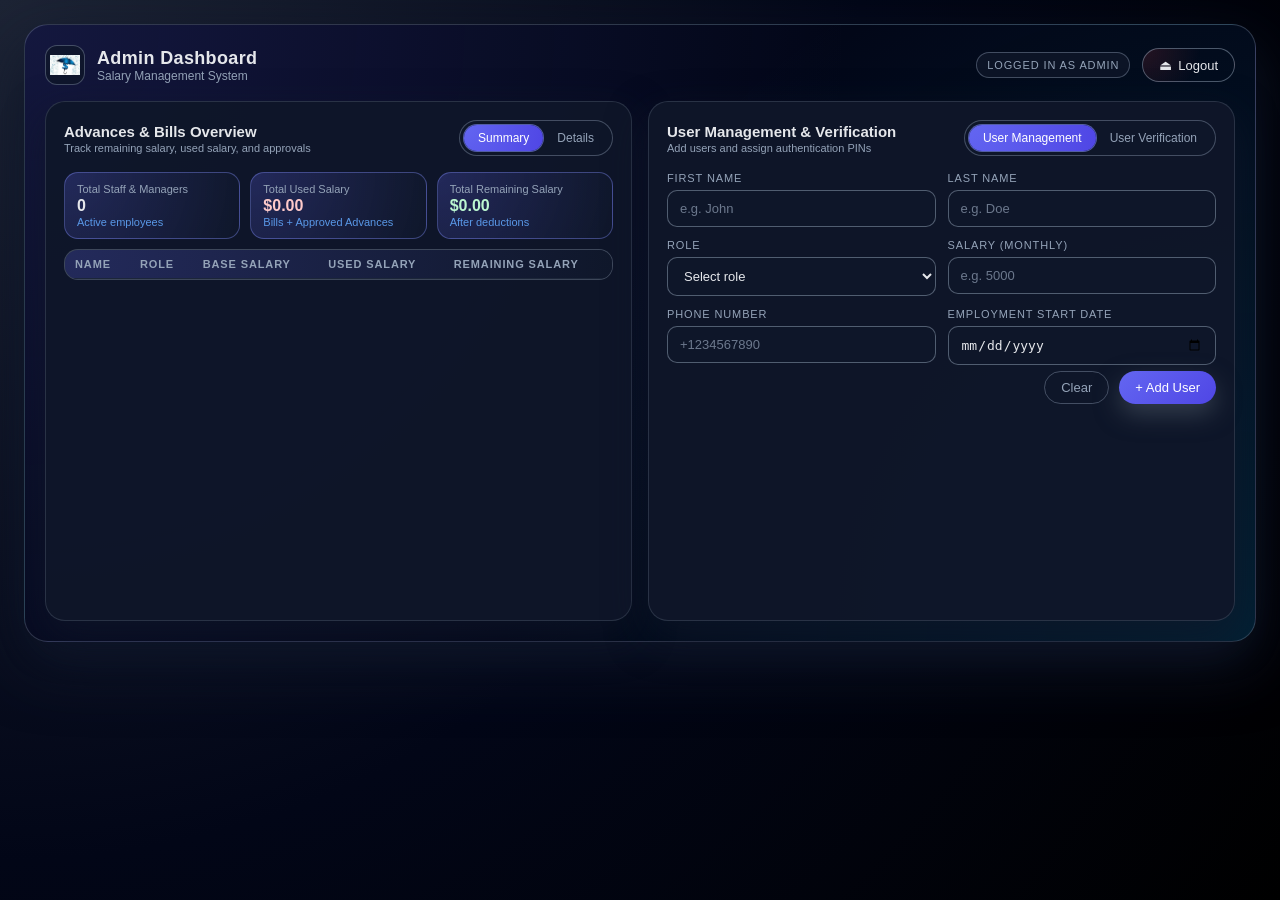
==== templates/admin_dashboard.html @ 0f934151 "Add the first version of the file" ====
<!DOCTYPE html>
<html lang="en">
<head>
    <meta charset="UTF-8">
    <meta name="viewport" content="width=device-width, initial-scale=1.0">
    <title>Admin Dashboard - Salary Management System</title>
    <link rel="icon" type="image/jpeg" href="/static/images/logo.jpg">
    <style>
        * {
            margin: 0;
            padding: 0;
            box-sizing: border-box;
        }

        :root {
            --bg-1: #020617;
            --bg-2: #020617;
            --bg-3: #0b1120;
            --card-bg: rgba(15, 23, 42, 0.95);
            --border-subtle: rgba(148, 163, 184, 0.2);
            --primary: #6366f1;
            --primary-soft: rgba(99, 102, 241, 0.2);
            --accent: #06b6d4;
            --danger: #ef4444;
            --text-main: #e5e7eb;
            --text-muted: #94a3b8;
            --success: #22c55e;
        }

        body {
            font-family: -apple-system, BlinkMacSystemFont, 'Segoe UI', Roboto, sans-serif;
            min-height: 100vh;
            background: radial-gradient(circle at top left, #1d2435 0, #020617 55%, #000 100%);
            color: var(--text-main);
            display: flex;
            justify-content: center;
            align-items: stretch;
        }

        .dashboard-root {
            width: 100%;
            max-width: 1320px;
            padding: 24px;
            display: flex;
            flex-direction: column;
            gap: 20px;
        }

        .dashboard-shell {
            background: radial-gradient(circle at top left, rgba(99, 102, 241, 0.18), transparent 60%),
                        radial-gradient(circle at bottom right, rgba(6, 182, 212, 0.15), transparent 55%),
                        linear-gradient(135deg, var(--bg-1), var(--bg-2));
            border-radius: 24px;
            padding: 20px;
            border: 1px solid rgba(148, 163, 184, 0.3);
            box-shadow: 0 24px 60px rgba(15, 23, 42, 0.9);
            backdrop-filter: blur(18px);
            display: grid;
            grid-template-rows: auto 1fr;
            gap: 16px;
        }

        .top-bar {
            display: flex;
            align-items: center;
            justify-content: space-between;
            gap: 16px;
        }

        .brand {
            display: flex;
            align-items: center;
            gap: 12px;
        }

        .brand-logo {
            width: 40px;
            height: 40px;
            border-radius: 12px;
            overflow: hidden;
            border: 1px solid rgba(148, 163, 184, 0.4);
            background: rgba(15, 23, 42, 0.8);
            display: flex;
            align-items: center;
            justify-content: center;
        }

        .brand-logo img {
            width: 100%;
            height: 100%;
            object-fit: contain;
            padding: 4px;
        }

        .brand-text {
            display: flex;
            flex-direction: column;
        }

        .brand-title {
            font-size: 18px;
            font-weight: 600;
            letter-spacing: 0.02em;
        }

        .brand-subtitle {
            font-size: 12px;
            color: var(--text-muted);
        }

        .top-actions {
            display: flex;
            align-items: center;
            gap: 12px;
        }

        .pill {
            font-size: 11px;
            text-transform: uppercase;
            letter-spacing: 0.08em;
            padding: 6px 10px;
            border-radius: 999px;
            border: 1px solid rgba(148, 163, 184, 0.4);
            color: var(--text-muted);
            background: rgba(15, 23, 42, 0.8);
        }

        .pill.success {
            background: rgba(34, 197, 94, 0.2);
            border-color: rgba(34, 197, 94, 0.5);
            color: #22c55e;
        }

        .pill.warning {
            background: rgba(251, 191, 36, 0.2);
            border-color: rgba(251, 191, 36, 0.5);
            color: #fbbf24;
        }

        .pill.error {
            background: rgba(239, 68, 68, 0.2);
            border-color: rgba(239, 68, 68, 0.5);
            color: #ef4444;
        }

        .logout-btn {
            padding: 8px 16px;
            border-radius: 999px;
            border: 1px solid rgba(148, 163, 184, 0.5);
            background: radial-gradient(circle at top left, rgba(239, 68, 68, 0.15), transparent 60%);
            color: var(--text-main);
            font-size: 13px;
            cursor: pointer;
            display: flex;
            align-items: center;
            gap: 6px;
            text-decoration: none;
            transition: all 0.2s ease;
        }

        .logout-btn:hover {
            border-color: rgba(248, 113, 113, 0.9);
            background: radial-gradient(circle at top left, rgba(239, 68, 68, 0.25), transparent 60%);
            transform: translateY(-1px);
        }

        .logout-btn span.icon {
            font-size: 14px;
        }

        .main-grid {
            display: grid;
            grid-template-columns: repeat(2, minmax(0, 1fr));
            grid-auto-rows: auto;
            gap: 16px;
            min-height: 520px;
        }

        .panel {
            background: var(--card-bg);
            border-radius: 20px;
            border: 1px solid var(--border-subtle);
            box-shadow: 0 16px 40px rgba(15, 23, 42, 0.7);
            padding: 18px 18px 20px;
            display: flex;
            flex-direction: column;
            gap: 16px;
        }

        .panel-header {
            display: flex;
            justify-content: space-between;
            align-items: center;
            gap: 8px;
        }

        .panel-title-group {
            display: flex;
            flex-direction: column;
            gap: 2px;
        }

        .panel-title {
            font-size: 15px;
            font-weight: 600;
        }

        .panel-subtitle {
            font-size: 11px;
            color: var(--text-muted);
        }

        .badge {
            font-size: 11px;
            padding: 3px 8px;
            border-radius: 999px;
            border: 1px solid rgba(148, 163, 184, 0.5);
            color: var(--text-muted);
        }

        /* Tabs */
        .tabs {
            display: inline-flex;
            background: rgba(15, 23, 42, 0.85);
            border-radius: 999px;
            padding: 4px;
            border: 1px solid rgba(148, 163, 184, 0.4);
        }

        .tab {
            padding: 6px 14px;
            border-radius: 999px;
            font-size: 12px;
            cursor: pointer;
            color: var(--text-muted);
            border: none;
            background: transparent;
            transition: all 0.2s ease;
        }

        .tab.active {
            background: radial-gradient(circle at top left, #6366f1, #4f46e5);
            color: white;
            box-shadow: 0 0 0 1px rgba(129, 140, 248, 0.6);
        }

        /* Sub-tabs for Details tab */
        .sub-tabs {
            display: inline-flex;
            background: rgba(15, 23, 42, 0.85);
            border-radius: 999px;
            padding: 4px;
            border: 1px solid rgba(148, 163, 184, 0.4);
            margin-bottom: 16px;
        }

        .sub-tab {
            padding: 6px 14px;
            border-radius: 999px;
            font-size: 12px;
            cursor: pointer;
            color: var(--text-muted);
            border: none;
            background: transparent;
            transition: all 0.2s ease;
        }

        .sub-tab:hover {
            color: var(--text-main);
            background: rgba(148, 163, 184, 0.1);
        }

        .sub-tab.active {
            background: radial-gradient(circle at top left, #6366f1, #4f46e5);
            color: white;
            box-shadow: 0 0 0 1px rgba(129, 140, 248, 0.6);
        }

        .sub-tab-content {
            display: none;
        }

        .sub-tab-content.active {
            display: block;
        }

        /* Forms */
        .form-grid {
            display: grid;
            grid-template-columns: repeat(2, minmax(0, 1fr));
            gap: 12px;
        }

        .form-group {
            display: flex;
            flex-direction: column;
            gap: 6px;
        }

        .form-label {
            font-size: 11px;
            text-transform: uppercase;
            letter-spacing: 0.08em;
            color: var(--text-muted);
        }

        .form-input,
        .form-select {
            width: 100%;
            padding: 10px 12px;
            font-size: 13px;
            border-radius: 10px;
            border: 1px solid rgba(148, 163, 184, 0.5);
            background: rgba(15, 23, 42, 0.9);
            color: var(--text-main);
            outline: none;
            transition: all 0.2s ease;
        }

        .form-input:focus,
        .form-select:focus {
            border-color: var(--accent);
            box-shadow: 0 0 0 1px rgba(45, 212, 191, 0.7);
            background: rgba(15, 23, 42, 0.98);
        }

        .form-input::placeholder {
            color: rgba(148, 163, 184, 0.7);
        }

        .actions-row {
            display: flex;
            justify-content: flex-end;
            gap: 10px;
            margin-top: 6px;
        }

        .btn {
            border-radius: 999px;
            padding: 8px 16px;
            font-size: 13px;
            border: none;
            cursor: pointer;
            display: inline-flex;
            align-items: center;
            gap: 6px;
            transition: all 0.2s ease;
        }

        .btn-primary {
            background: linear-gradient(135deg, #6366f1, #4f46e5);
            color: white;
            box-shadow: 0 10px 25px rgba(55, 65, 81, 0.9);
        }

        .btn-primary:hover {
            transform: translateY(-1px);
            box-shadow: 0 14px 35px rgba(55, 65, 81, 0.95);
        }

        .btn-success {
            background: linear-gradient(135deg, #22c55e, #16a34a);
            color: white;
            box-shadow: 0 4px 12px rgba(34, 197, 94, 0.4);
        }

        .btn-success:hover {
            background: linear-gradient(135deg, #16a34a, #15803d);
            box-shadow: 0 6px 16px rgba(34, 197, 94, 0.6);
            transform: translateY(-1px);
        }

        .btn-danger {
            background: linear-gradient(135deg, #ef4444, #dc2626);
            color: white;
            box-shadow: 0 4px 12px rgba(239, 68, 68, 0.4);
        }

        .btn-danger:hover {
            background: linear-gradient(135deg, #dc2626, #b91c1c);
            box-shadow: 0 6px 16px rgba(239, 68, 68, 0.6);
            transform: translateY(-1px);
        }

        .btn-ghost {
            background: transparent;
            color: var(--text-muted);
            border: 1px solid rgba(148, 163, 184, 0.4);
        }

        .btn-ghost:hover {
            border-color: rgba(148, 163, 184, 0.8);
            color: var(--text-main);
        }

        /* Messages */
        .inline-message {
            margin-top: 6px;
            font-size: 12px;
            padding: 8px 10px;
            border-radius: 10px;
        }

        .inline-message.success {
            background: rgba(22, 163, 74, 0.15);
            color: #bbf7d0;
            border: 1px solid rgba(34, 197, 94, 0.5);
        }

        .inline-message.error {
            background: rgba(220, 38, 38, 0.15);
            color: #fecaca;
            border: 1px solid rgba(248, 113, 113, 0.6);
        }

        /* Stats & table */
        .stats-row {
            display: grid;
            grid-template-columns: repeat(3, minmax(0, 1fr));
            gap: 10px;
            margin-bottom: 10px;
        }

        .stat-card {
            background: radial-gradient(circle at top left, rgba(99, 102, 241, 0.25), rgba(15, 23, 42, 0.95));
            border-radius: 14px;
            padding: 10px 12px;
            border: 1px solid rgba(129, 140, 248, 0.4);
        }

        .stat-label {
            font-size: 11px;
            color: var(--text-muted);
        }

        .stat-value {
            font-size: 16px;
            font-weight: 600;
            margin-top: 2px;
        }

        .stat-sub {
            font-size: 11px;
            color: rgba(96, 165, 250, 0.9);
            margin-top: 1px;
        }

        .table-wrapper {
            flex: 1;
            border-radius: 14px;
            border: 1px solid rgba(148, 163, 184, 0.35);
            overflow: hidden;
            background: rgba(15, 23, 42, 0.95);
        }

        /* Scrollable table wrapper */
        .table-wrapper.scrollable {
            overflow: auto;
            max-height: 500px;
            position: relative;
            scrollbar-width: thin;
            scrollbar-color: rgba(148, 163, 184, 0.5) rgba(15, 23, 42, 0.95);
        }

        /* Custom scrollbar styling for webkit browsers */
        .table-wrapper.scrollable::-webkit-scrollbar {
            width: 12px;
            height: 12px;
        }

        .table-wrapper.scrollable::-webkit-scrollbar-track {
            background: rgba(15, 23, 42, 0.95);
            border-radius: 6px;
        }

        .table-wrapper.scrollable::-webkit-scrollbar-thumb {
            background: rgba(148, 163, 184, 0.5);
            border-radius: 6px;
            border: 2px solid rgba(15, 23, 42, 0.95);
        }

        .table-wrapper.scrollable::-webkit-scrollbar-thumb:hover {
            background: rgba(148, 163, 184, 0.7);
        }

        .table-wrapper.scrollable table {
            min-width: 100%;
            width: max-content;
            display: table;
        }

        /* Sticky header for scrollable tables */
        .table-wrapper.scrollable thead {
            position: sticky;
            top: 0;
            z-index: 10;
        }

        table {
            width: 100%;
            border-collapse: collapse;
            font-size: 12px;
        }

        /* Ensure table columns don't shrink too much */
        #advancesTable th,
        #advancesTable td {
            min-width: 100px;
            white-space: nowrap;
        }

        #advancesTable th:nth-child(1),
        #advancesTable td:nth-child(1) { min-width: 120px; } /* Employee */
        #advancesTable th:nth-child(2),
        #advancesTable td:nth-child(2) { min-width: 100px; } /* Amount */
        #advancesTable th:nth-child(3),
        #advancesTable td:nth-child(3) { min-width: 90px; } /* Status */
        #advancesTable th:nth-child(4),
        #advancesTable td:nth-child(4) { min-width: 120px; } /* Date Requested */
        #advancesTable th:nth-child(5),
        #advancesTable td:nth-child(5) { min-width: 150px; white-space: normal; } /* Reason */
        #advancesTable th:nth-child(6),
        #advancesTable td:nth-child(6) { min-width: 120px; } /* Approved Date */
        #advancesTable th:nth-child(7),
        #advancesTable td:nth-child(7) { min-width: 150px; white-space: normal; } /* Notes */
        #advancesTable th:nth-child(8),
        #advancesTable td:nth-child(8) { min-width: 180px; } /* Actions */

        #billsTable th,
        #billsTable td {
            min-width: 100px;
            white-space: nowrap;
        }

        #billsTable th:nth-child(1),
        #billsTable td:nth-child(1) { min-width: 120px; } /* Employee */
        #billsTable th:nth-child(2),
        #billsTable td:nth-child(2) { min-width: 100px; } /* Amount */
        #billsTable th:nth-child(3),
        #billsTable td:nth-child(3) { min-width: 120px; } /* Date */
        #billsTable th:nth-child(4),
        #billsTable td:nth-child(4) { min-width: 150px; white-space: normal; } /* Reason */
        #billsTable th:nth-child(5),
        #billsTable td:nth-child(5) { min-width: 120px; } /* Recorded By */

        #offDaysTable th,
        #offDaysTable td {
            min-width: 100px;
            white-space: nowrap;
        }

        #offDaysTable th:nth-child(1),
        #offDaysTable td:nth-child(1) { min-width: 150px; } /* Employee */
        #offDaysTable th:nth-child(2),
        #offDaysTable td:nth-child(2) { min-width: 140px; } /* Days Worked (Month) */
        #offDaysTable th:nth-child(3),
        #offDaysTable td:nth-child(3) { min-width: 120px; } /* Total Days */
        #offDaysTable th:nth-child(4),
        #offDaysTable td:nth-child(4) { min-width: 100px; } /* Status */
        #offDaysTable th:nth-child(5),
        #offDaysTable td:nth-child(5) { min-width: 180px; } /* Actions */

        thead {
            background: radial-gradient(circle at top left, rgba(99, 102, 241, 0.25), rgba(15, 23, 42, 0.95));
        }

        th, td {
            padding: 8px 10px;
            text-align: left;
            border-bottom: 1px solid rgba(30, 41, 59, 0.9);
        }

        th {
            font-size: 11px;
            text-transform: uppercase;
            letter-spacing: 0.08em;
            color: var(--text-muted);
        }

        tbody tr:nth-child(even) {
            background: rgba(15, 23, 42, 0.9);
        }

        tbody tr:hover {
            background: rgba(30, 64, 175, 0.35);
        }

        /* Highlight animation for updated rows */
        @keyframes highlightUpdate {
            0% {
                background-color: rgba(34, 197, 94, 0.3);
            }
            100% {
                background-color: transparent;
            }
        }

        tbody tr.highlight-updated {
            animation: highlightUpdate 2s ease-out;
        }

        /* Button styling in tables */
        table .btn {
            border-radius: 6px;
            padding: 6px 12px;
            font-size: 12px;
            font-weight: 500;
            min-width: 80px;
            display: inline-flex;
            align-items: center;
            justify-content: center;
            white-space: nowrap;
        }

        table td:last-child {
            min-width: 180px;
            width: 180px;
        }

        .pill-role {
            font-size: 11px;
            padding: 3px 8px;
            border-radius: 999px;
        }

        .pill-role.staff {
            background: rgba(16, 185, 129, 0.15);
            color: #6ee7b7;
            border: 1px solid rgba(16, 185, 129, 0.6);
        }

        .pill-role.manager {
            background: rgba(59, 130, 246, 0.15);
            color: #bfdbfe;
            border: 1px solid rgba(59, 130, 246, 0.7);
        }

        .amount-negative {
            color: #fecaca;
        }

        .amount-positive {
            color: #bbf7d0;
        }

        .tab-content {
            display: none;
        }

        .tab-content.active {
            display: block;
        }

        @media (max-width: 960px) {
            .main-grid {
                grid-template-columns: minmax(0, 1fr);
            }
        }

        @media (max-width: 640px) {
            .dashboard-root {
                padding: 16px;
            }

            .dashboard-shell {
                padding: 14px;
            }

            .top-bar {
                flex-direction: column;
                align-items: flex-start;
            }

            .main-grid {
                gap: 12px;
            }

            .form-grid {
                grid-template-columns: minmax(0, 1fr);
            }

            .stats-row {
                grid-template-columns: minmax(0, 1fr);
            }

            .details-grid {
                grid-template-columns: minmax(0, 1fr) !important;
            }
        }
    </style>
</head>
<body>
    <div class="dashboard-root">
        <div class="dashboard-shell">
            <div class="top-bar">
                <div class="brand">
                    <div class="brand-logo">
                        <img src="/static/images/logo.jpg" alt="Logo">
                    </div>
                    <div class="brand-text">
                        <span class="brand-title">Admin Dashboard</span>
                        <span class="brand-subtitle">Salary Management System</span>
                    </div>
                </div>
                <div class="top-actions">
                    <span class="pill">Logged in as Admin</span>
                    <a href="/login" class="logout-btn">
                        <span class="icon">⏏</span>
                        <span>Logout</span>
                    </a>
                </div>
            </div>

            <div class="main-grid">
                <!-- Advances & Bills (now on top) -->
                <section class="panel" id="advancesPanel">
                    <div class="panel-header">
                        <div class="panel-title-group">
                            <h2 class="panel-title">Advances & Bills Overview</h2>
                            <p class="panel-subtitle">Track remaining salary, used salary, and approvals</p>
                        </div>
                        <div class="tabs" id="advancesTabs">
                            <button class="tab active" data-tab="summaryTab">Summary</button>
                            <button class="tab" data-tab="detailsTab">Details</button>
                        </div>
                    </div>

                    <!-- Summary tab -->
                    <div id="summaryTab" class="tab-content active">
                        <div class="stats-row">
                            <div class="stat-card">
                                <div class="stat-label">Total Staff & Managers</div>
                                <div class="stat-value" id="statTotalUsers">0</div>
                                <div class="stat-sub">Active employees</div>
                            </div>
                            <div class="stat-card">
                                <div class="stat-label">Total Used Salary</div>
                                <div class="stat-value amount-negative" id="statTotalUsed">$0.00</div>
                                <div class="stat-sub">Bills + Approved Advances</div>
                            </div>
                            <div class="stat-card">
                                <div class="stat-label">Total Remaining Salary</div>
                                <div class="stat-value amount-positive" id="statTotalRemaining">$0.00</div>
                                <div class="stat-sub">After deductions</div>
                            </div>
                        </div>

                        <div class="table-wrapper scrollable">
                            <table id="salaryTable">
                                <thead>
                                    <tr>
                                        <th>Name</th>
                                        <th>Role</th>
                                        <th>Base Salary</th>
                                        <th>Used Salary</th>
                                        <th>Remaining Salary</th>
                                    </tr>
                                </thead>
                                <tbody>
                                    <!-- Filled by JavaScript -->
                                </tbody>
                            </table>
                        </div>
                    </div>

                    <!-- Details tab with sub-tabs for advances, bills, and off days -->
                    <div id="detailsTab" class="tab-content">
                        <div class="sub-tabs" style="margin-bottom: 16px;">
                            <button class="sub-tab active" data-sub-tab="advancesSubTab">Advances</button>
                            <button class="sub-tab" data-sub-tab="billsSubTab">Bills</button>
                            <button class="sub-tab" data-sub-tab="offDaysSubTab">Off Days</button>
                        </div>

                        <!-- Advances sub-tab -->
                        <div id="advancesSubTab" class="sub-tab-content active">
                            <div class="table-wrapper scrollable">
                                <table id="advancesTable">
                                    <thead>
                                        <tr>
                                            <th>Employee</th>
                                            <th>Amount</th>
                                            <th>Status</th>
                                            <th>Date Requested</th>
                                            <th>Reason</th>
                                            <th>Approved Date</th>
                                            <th>Notes</th>
                                            <th>Actions</th>
                                        </tr>
                                    </thead>
                                    <tbody>
                                        <!-- Filled by JavaScript -->
                                    </tbody>
                                </table>
                            </div>
                        </div>

                        <!-- Bills sub-tab -->
                        <div id="billsSubTab" class="sub-tab-content">
                            <div class="table-wrapper scrollable">
                                <table id="billsTable">
                                    <thead>
                                        <tr>
                                            <th>Employee</th>
                                            <th>Amount</th>
                                            <th>Date</th>
                                            <th>Reason</th>
                                            <th>Recorded By</th>
                                        </tr>
                                    </thead>
                                    <tbody>
                                        <!-- Filled by JavaScript -->
                                    </tbody>
                                </table>
                            </div>
                        </div>

                        <!-- Off Days sub-tab -->
                        <div id="offDaysSubTab" class="sub-tab-content">
                            <div class="table-wrapper scrollable">
                                <table id="offDaysTable">
                                    <thead>
                                        <tr>
                                            <th>Employee</th>
                                            <th>Days Worked (Month)</th>
                                            <th>Total Days</th>
                                            <th>Status</th>
                                            <th>Actions</th>
                                        </tr>
                                    </thead>
                                    <tbody>
                                        <!-- Filled by JavaScript -->
                                    </tbody>
                                </table>
                            </div>
                        </div>
                    </div>
                </section>

                <!-- User Management & Verification (combined with tabs) -->
                <section class="panel" id="userManagementPanel">
                    <div class="panel-header">
                        <div class="panel-title-group">
                            <h2 class="panel-title">User Management & Verification</h2>
                            <p class="panel-subtitle">Add users and assign authentication PINs</p>
                        </div>
                        <div class="tabs" id="userManagementTabs">
                            <button class="tab active" data-tab="userManagementTab">User Management</button>
                            <button class="tab" data-tab="userVerificationTab">User Verification</button>
                        </div>
                    </div>

                    <!-- User Management tab -->
                    <div id="userManagementTab" class="tab-content active">
                        <form id="addUserForm">
                            <div class="form-grid">
                                <div class="form-group">
                                    <label class="form-label" for="userFirstName">First Name</label>
                                    <input id="userFirstName" class="form-input" type="text" placeholder="e.g. John" required>
                                </div>
                                <div class="form-group">
                                    <label class="form-label" for="userLastName">Last Name</label>
                                    <input id="userLastName" class="form-input" type="text" placeholder="e.g. Doe" required>
                                </div>
                                <div class="form-group">
                                    <label class="form-label" for="userRole">Role</label>
                                    <select id="userRole" class="form-select" required>
                                        <option value="">Select role</option>
                                        <option value="staff">Staff</option>
                                        <option value="manager">Manager</option>
                                    </select>
                                </div>
                                <div class="form-group">
                                    <label class="form-label" for="userSalary">Salary (Monthly)</label>
                                    <input id="userSalary" class="form-input" type="number" step="0.01" min="0" placeholder="e.g. 5000" required>
                                </div>
                                <div class="form-group">
                                    <label class="form-label" for="userPhone">Phone Number</label>
                                    <input id="userPhone" class="form-input" type="tel" placeholder="+1234567890" required>
                                </div>
                                <div class="form-group">
                                    <label class="form-label" for="userEmploymentStartDate">Employment Start Date</label>
                                    <input id="userEmploymentStartDate" class="form-input" type="date" required>
                                </div>
                            </div>

                            <div class="actions-row">
                                <button type="button" class="btn btn-ghost" onclick="document.getElementById('addUserForm').reset()">Clear</button>
                                <button type="submit" class="btn btn-primary">
                                    <span>+ Add User</span>
                                </button>
                            </div>
                            <div id="addUserMessage" class="inline-message" style="display:none;"></div>
                        </form>
                    </div>

                    <!-- User Verification tab -->
                    <div id="userVerificationTab" class="tab-content">
                        <form id="userVerificationForm">
                            <div class="form-grid">
                                <div class="form-group">
                                    <label class="form-label" for="verifyUserSelect">Select User</label>
                                    <select id="verifyUserSelect" class="form-select" required>
                                        <option value="">Choose an employee</option>
                                    </select>
                                    <div class="hint">Users are loaded from the employee table.</div>
                                </div>
                                <div class="form-group">
                                    <label class="form-label">Role</label>
                                    <div id="verifyUserRole" class="pill" style="display:inline-block; font-size:12px;">
                                        Select a user to view their role.
                                    </div>
                                </div>
                                <div class="form-group">
                                    <label class="form-label" for="userPin">4-Digit PIN</label>
                                    <!-- Use [0-9]{4} so browser pattern validation accepts exactly 4 digits -->
                                    <input id="userPin" class="form-input" type="password" inputmode="numeric" pattern="[0-9]{4}" maxlength="4" placeholder="e.g. 1234" required>
                                    <div class="hint">PIN will later control which dashboard a user can access based on their role.</div>
                                </div>
                            </div>

                            <div class="actions-row">
                                <button type="button" class="btn btn-ghost" onclick="document.getElementById('userVerificationForm').reset()">Clear</button>
                                <button type="submit" class="btn btn-primary">
                                    <span>Set PIN</span>
                                </button>
                            </div>
                            <div id="userVerificationMessage" class="inline-message" style="display:none;"></div>
                        </form>
                    </div>
                </section>
            </div>
        </div>
    </div>

    <script>
        const API_BASE = window.location.origin.startsWith('http')
            ? window.location.origin
            : 'http://localhost:8000';

        let salaryRows = [];
        let allEmployees = [];
        let allOffDays = [];
        let lastUpdatedOffDayId = null;

        function formatCurrency(value) {
            const num = Number(value) || 0;
            return '$' + num.toFixed(2);
        }

        function computeSalaryStats(rows) {
            let totalUsers = rows.length;
            let totalUsed = 0;
            let totalRemaining = 0;

            rows.forEach(r => {
                totalUsed += Number(r.used_salary || 0);
                totalRemaining += Number(r.remaining_salary || 0);
            });

            return { totalUsers, totalUsed, totalRemaining };
        }

        function renderSalaryTable() {
            const tbody = document.querySelector('#salaryTable tbody');
            tbody.innerHTML = '';

            salaryRows.forEach(row => {
                const tr = document.createElement('tr');
                const remaining = parseFloat(row.remaining_salary || 0);
                const remainingClass = remaining < 0 ? 'amount-negative' : 'amount-positive';
                const remainingDisplay = remaining < 0 ? `-$${Math.abs(remaining).toFixed(2)}` : formatCurrency(row.remaining_salary);
                
                tr.innerHTML = `
                    <td>${row.first_name} ${row.last_name}</td>
                    <td><span class="pill-role ${row.role}">${row.role.charAt(0).toUpperCase() + row.role.slice(1)}</span></td>
                    <td>${formatCurrency(row.salary)}</td>
                    <td class="amount-negative">${formatCurrency(row.used_salary)}</td>
                    <td class="${remainingClass}">${remainingDisplay}</td>
                `;
                tbody.appendChild(tr);
            });

            const stats = computeSalaryStats(salaryRows);
            document.getElementById('statTotalUsers').textContent = stats.totalUsers;
            document.getElementById('statTotalUsed').textContent = formatCurrency(stats.totalUsed);
            const totalRemaining = stats.totalRemaining;
            const totalRemainingClass = totalRemaining < 0 ? 'amount-negative' : 'amount-positive';
            const totalRemainingDisplay = totalRemaining < 0 ? `-$${Math.abs(totalRemaining).toFixed(2)}` : formatCurrency(totalRemaining);
            const totalRemainingEl = document.getElementById('statTotalRemaining');
            totalRemainingEl.textContent = totalRemainingDisplay;
            totalRemainingEl.className = 'stat-value ' + totalRemainingClass;
        }

        async function loadSalarySummary() {
            try {
                const res = await fetch(`${API_BASE}/api/admin/salary-summary`);
                if (!res.ok) {
                    throw new Error(`Failed to load salary summary (${res.status})`);
                }
                const data = await res.json();
                salaryRows = Array.isArray(data) ? data : [];
                renderSalaryTable();
            } catch (err) {
                console.error('Error loading salary summary:', err);
                salaryRows = [];
                renderSalaryTable();
            }
        }

        async function loadEmployeesForVerification() {
            try {
                const res = await fetch(`${API_BASE}/api/employees`);
                if (!res.ok) {
                    throw new Error(`Failed to load employees (${res.status})`);
                }
                const data = await res.json();
                allEmployees = Array.isArray(data) ? data : [];

                const select = document.getElementById('verifyUserSelect');
                select.innerHTML = '<option value=\"\">Choose an employee</option>';
                allEmployees.forEach(emp => {
                    const opt = document.createElement('option');
                    opt.value = emp.id;
                    opt.textContent = `${emp.first_name} ${emp.last_name} (${emp.role})`;
                    select.appendChild(opt);
                });
            } catch (err) {
                console.error('Error loading employees for verification:', err);
            }
        }

        function handleAddUser(event) {
            event.preventDefault();

            const firstName = document.getElementById('userFirstName').value.trim();
            const lastName = document.getElementById('userLastName').value.trim();
            const role = document.getElementById('userRole').value;
            const salary = parseFloat(document.getElementById('userSalary').value);
            const phone = document.getElementById('userPhone').value.trim();
            const employmentStartDate = document.getElementById('userEmploymentStartDate').value;

            const messageEl = document.getElementById('addUserMessage');

            if (!firstName || !lastName || !role || isNaN(salary) || !phone || !employmentStartDate) {
                messageEl.textContent = 'Please fill in all required fields.';
                messageEl.className = 'inline-message error';
                messageEl.style.display = 'block';
                return;
            }

            const payload = {
                first_name: firstName,
                last_name: lastName,
                role,
                salary,
                phone_no: phone,
                employment_start_date: employmentStartDate,
            };

            fetch(`${API_BASE}/api/employees`, {
                method: 'POST',
                headers: { 'Content-Type': 'application/json' },
                body: JSON.stringify(payload),
            })
                .then(async response => {
                    if (!response.ok) {
                        const errData = await response.json().catch(() => ({}));
                        const detail = errData.detail || 'Failed to add user.';
                        throw new Error(detail);
                    }
                    return response.json();
                })
                .then(() => {
                    messageEl.textContent = 'User added successfully.';
                    messageEl.className = 'inline-message success';
                    messageEl.style.display = 'block';
                    document.getElementById('addUserForm').reset();
                    // Refresh salary summary & verification list to include the new user
                    loadSalarySummary();
                    loadEmployeesForVerification();
                })
                .catch(err => {
                    console.error('Error adding user:', err);
                    messageEl.textContent = err.message || 'Unable to add user. Please try again.';
                    messageEl.className = 'inline-message error';
                    messageEl.style.display = 'block';
                });
        }

        async function updateVerifyUserRole() {
            const select = document.getElementById('verifyUserSelect');
            const roleEl = document.getElementById('verifyUserRole');
            const pinInput = document.getElementById('userPin');
            const messageEl = document.getElementById('userVerificationMessage');
            const id = parseInt(select.value, 10);
            const emp = allEmployees.find(e => e.id === id);

            if (!emp) {
                roleEl.textContent = 'Select a user to view their role.';
                roleEl.className = 'pill';
                pinInput.value = '';
                messageEl.style.display = 'none';
                return;
            }

            roleEl.textContent = emp.role.charAt(0).toUpperCase() + emp.role.slice(1);
            roleEl.className = `pill pill-role ${emp.role}`;

            // Fetch existing PIN from database
            try {
                const res = await fetch(`${API_BASE}/api/user-auth/${id}`);
                if (res.ok) {
                    const authData = await res.json();
                    if (authData && authData.pin !== undefined) {
                        // Format PIN as 4 digits with leading zeros if needed
                        pinInput.value = authData.pin.toString().padStart(4, '0');
                        messageEl.textContent = 'Existing PIN loaded. You can update it if needed.';
                        messageEl.className = 'inline-message success';
                        messageEl.style.display = 'block';
                    } else {
                        pinInput.value = '';
                        messageEl.textContent = 'No PIN set for this user. Enter a new 4-digit PIN.';
                        messageEl.className = 'inline-message';
                        messageEl.style.display = 'block';
                    }
                } else {
                    pinInput.value = '';
                    messageEl.textContent = 'No PIN set for this user. Enter a new 4-digit PIN.';
                    messageEl.className = 'inline-message';
                    messageEl.style.display = 'block';
                }
            } catch (err) {
                console.error('Error fetching user PIN:', err);
                pinInput.value = '';
                messageEl.textContent = 'Unable to load existing PIN. You can still set a new one.';
                messageEl.className = 'inline-message';
                messageEl.style.display = 'block';
            }
        }

        function handleUserVerification(event) {
            event.preventDefault();

            const select = document.getElementById('verifyUserSelect');
            const pinInput = document.getElementById('userPin');
            const messageEl = document.getElementById('userVerificationMessage');

            const employeeId = parseInt(select.value, 10);
            const pinStr = pinInput.value.trim();

            if (!employeeId || !/^[0-9]{4}$/.test(pinStr)) {
                messageEl.textContent = 'Please select a user and enter a 4-digit PIN (0000–9999).';
                messageEl.className = 'inline-message error';
                messageEl.style.display = 'block';
                return;
            }

            const payload = {
                employee_id: employeeId,
                pin: parseInt(pinStr, 10),
            };

            fetch(`${API_BASE}/api/user-auth`, {
                method: 'POST',
                headers: { 'Content-Type': 'application/json' },
                body: JSON.stringify(payload),
            })
                .then(async response => {
                    if (!response.ok) {
                        const errData = await response.json().catch(() => ({}));
                        const detail = errData.detail || 'Failed to set PIN.';
                        throw new Error(detail);
                    }
                    return response.json();
                })
                .then(() => {
                    messageEl.textContent = 'PIN set successfully for this user.';
                    messageEl.className = 'inline-message success';
                    messageEl.style.display = 'block';
                    // Don't reset the form, just reload the PIN to show it was saved
                    updateVerifyUserRole();
                })
                .catch(err => {
                    console.error('Error setting PIN:', err);
                    messageEl.textContent = err.message || 'Unable to set PIN. Please try again.';
                    messageEl.className = 'inline-message error';
                    messageEl.style.display = 'block';
                });
        }

        let allAdvances = [];
        let allBills = [];
        let lastUpdatedAdvanceId = null;

        function formatDate(dateString) {
            if (!dateString) return 'N/A';
            const date = new Date(dateString);
            return date.toLocaleDateString('en-US', { year: 'numeric', month: 'short', day: 'numeric' });
        }

        function formatDateTime(dateString) {
            if (!dateString) return 'N/A';
            const date = new Date(dateString);
            return date.toLocaleString('en-US', { 
                year: 'numeric', 
                month: 'short', 
                day: 'numeric',
                hour: '2-digit',
                minute: '2-digit'
            });
        }

        function getStatusBadge(status) {
            const statusLower = status.toLowerCase();
            let badgeClass = 'pill';
            let badgeText = status.charAt(0).toUpperCase() + status.slice(1);
            
            if (statusLower === 'approved') {
                badgeClass += ' success';
            } else if (statusLower === 'pending') {
                badgeClass += ' warning';
            } else if (statusLower === 'denied') {
                badgeClass += ' error';
            }
            
            return `<span class="${badgeClass}">${badgeText}</span>`;
        }

        function renderAdvancesTable() {
            const tbody = document.querySelector('#advancesTable tbody');
            tbody.innerHTML = '';

            if (allAdvances.length === 0) {
                tbody.innerHTML = '<tr><td colspan="8" style="text-align: center; color: var(--text-muted);">No advances found.</td></tr>';
                return;
            }

            allAdvances.forEach(advance => {
                const tr = document.createElement('tr');
                
                // Highlight the row if it was just updated
                if (lastUpdatedAdvanceId === advance.id) {
                    tr.classList.add('highlight-updated');
                    // Clear the highlight after animation
                    setTimeout(() => {
                        tr.classList.remove('highlight-updated');
                        lastUpdatedAdvanceId = null;
                    }, 2000);
                }
                
                const statusValue = (advance.status || '').toString().toLowerCase();
                const isPending = statusValue === 'pending';
                const actionButtons = isPending
                    ? `
                        <div style="display: flex; gap: 8px; justify-content: flex-start; align-items: center; flex-wrap: wrap;">
                            <button class="btn btn-success" onclick="handleApproveAdvance(${advance.id})" title="Approve this advance request">
                                ✓ Approve
                            </button>
                            <button class="btn btn-danger" onclick="handleRejectAdvance(${advance.id})" title="Reject this advance request">
                                ✗ Reject
                            </button>
                        </div>
                    `
                    : '<span style="color: var(--text-muted); font-size: 12px;">-</span>';
                
                tr.innerHTML = `
                    <td>${advance.employee_name}</td>
                    <td>${formatCurrency(advance.amount_for_advance)}</td>
                    <td>${getStatusBadge(advance.status)}</td>
                    <td>${formatDate(advance.created_at)}</td>
                    <td>${advance.reason || '-'}</td>
                    <td>${formatDateTime(advance.approved_at)}</td>
                    <td>${advance.approval_notes || '-'}</td>
                    <td>${actionButtons}</td>
                `;
                tbody.appendChild(tr);
            });
        }

        function renderBillsTable() {
            const tbody = document.querySelector('#billsTable tbody');
            tbody.innerHTML = '';

            if (allBills.length === 0) {
                tbody.innerHTML = '<tr><td colspan="5" style="text-align: center; color: var(--text-muted);">No bills found.</td></tr>';
                return;
            }

            allBills.forEach(bill => {
                const tr = document.createElement('tr');
                tr.innerHTML = `
                    <td>${bill.employee_name}</td>
                    <td>${formatCurrency(bill.amount)}</td>
                    <td>${formatDate(bill.date)}</td>
                    <td>${bill.reason || '-'}</td>
                    <td>${bill.recorded_by_name || '-'}</td>
                `;
                tbody.appendChild(tr);
            });
        }

        async function loadAdvances() {
            try {
                const res = await fetch(`${API_BASE}/api/admin/advances`);
                if (!res.ok) {
                    throw new Error(`Failed to load advances (${res.status})`);
                }
                const data = await res.json();
                allAdvances = Array.isArray(data) ? data : [];
                renderAdvancesTable();
            } catch (err) {
                console.error('Error loading advances:', err);
                allAdvances = [];
                renderAdvancesTable();
            }
        }

        async function loadBills() {
            try {
                const res = await fetch(`${API_BASE}/api/admin/bills`);
                if (!res.ok) {
                    throw new Error(`Failed to load bills (${res.status})`);
                }
                const data = await res.json();
                allBills = Array.isArray(data) ? data : [];
                renderBillsTable();
            } catch (err) {
                console.error('Error loading bills:', err);
                allBills = [];
                renderBillsTable();
            }
        }

        function renderOffDaysTable() {
            const tbody = document.querySelector('#offDaysTable tbody');
            tbody.innerHTML = '';

            if (allOffDays.length === 0) {
                tbody.innerHTML = '<tr><td colspan="5" style="text-align: center; color: var(--text-muted);">No off day requests found.</td></tr>';
                return;
            }

            allOffDays.forEach(offDay => {
                const tr = document.createElement('tr');
                
                // Highlight the row if it was just updated
                if (lastUpdatedOffDayId === offDay.id) {
                    tr.classList.add('highlight-updated');
                    // Clear the highlight after animation
                    setTimeout(() => {
                        tr.classList.remove('highlight-updated');
                        lastUpdatedOffDayId = null;
                    }, 2000);
                }
                
                const statusValue = (offDay.status || '').toString().toLowerCase();
                const isPending = statusValue === 'pending';
                const actionButtons = isPending
                    ? `
                        <div style="display: flex; gap: 8px; justify-content: flex-start; align-items: center; flex-wrap: wrap;">
                            <button class="btn btn-success" onclick="handleApproveOffDay(${offDay.id})" title="Approve this off day request">
                                ✓ Approve
                            </button>
                            <button class="btn btn-danger" onclick="handleRejectOffDay(${offDay.id})" title="Reject this off day request">
                                ✗ Reject
                            </button>
                        </div>
                    `
                    : '<span style="color: var(--text-muted); font-size: 12px;">-</span>';
                
                tr.innerHTML = `
                    <td>${offDay.employee_name}</td>
                    <td>${offDay.days_worked_this_month !== null ? offDay.days_worked_this_month : '-'}</td>
                    <td>${offDay.total_days_worked !== null ? offDay.total_days_worked : '-'}</td>
                    <td>${getStatusBadge(offDay.status)}</td>
                    <td>${actionButtons}</td>
                `;
                tbody.appendChild(tr);
            });
        }

        async function loadOffDays() {
            try {
                const res = await fetch(`${API_BASE}/api/admin/off-days`);
                if (!res.ok) {
                    throw new Error(`Failed to load off days (${res.status})`);
                }
                const data = await res.json();
                allOffDays = Array.isArray(data) ? data : [];
                renderOffDaysTable();
            } catch (err) {
                console.error('Error loading off days:', err);
                allOffDays = [];
                renderOffDaysTable();
            }
        }

        // Make these functions globally accessible for inline onclick handlers
        window.handleApproveAdvance = async function(advanceId) {
            if (!confirm('Are you sure you want to approve this advance request?')) {
                return;
            }

            try {
                const res = await fetch(`${API_BASE}/api/advances/${advanceId}/approve`, {
                    method: 'PUT',
                    headers: { 'Content-Type': 'application/json' },
                    body: JSON.stringify({ approved: true, notes: null }),
                });

                if (!res.ok) {
                    const errData = await res.json().catch(() => ({}));
                    throw new Error(errData.detail || 'Failed to approve advance.');
                }

                const updatedAdvance = await res.json();
                console.log('Advance response:', updatedAdvance);

                // Store the updated advance ID to highlight it after reload
                lastUpdatedAdvanceId = advanceId;

                // Check if it was auto-rejected
                const wasAutoRejected = updatedAdvance.status === 'denied' && 
                                       updatedAdvance.approval_notes && 
                                       updatedAdvance.approval_notes.includes('AUTO-REJECTED');

                // Reload advances to show updated status and timestamp
                await loadAdvances();
                // Also reload salary summary to reflect the change
                await loadSalarySummary();
                
                // Show appropriate message
                if (wasAutoRejected) {
                    alert(`⚠️ ADVANCE AUTO-REJECTED: ${updatedAdvance.approval_notes}\n\nThe advance could not be approved due to insufficient remaining salary.`);
                } else if (updatedAdvance.status === 'approved') {
                    alert('✅ Advance request approved successfully! Status and timestamp have been updated.');
                } else {
                    alert(`Advance status updated to: ${updatedAdvance.status}`);
                }
            } catch (err) {
                console.error('Error approving advance:', err);
                alert(err.message || 'Failed to approve advance. Please try again.');
            }
        };

        window.handleRejectAdvance = async function(advanceId) {
            const notes = prompt('Enter rejection reason (optional):');
            if (notes === null) {
                return; // User cancelled
            }

            try {
                const res = await fetch(`${API_BASE}/api/advances/${advanceId}/approve`, {
                    method: 'PUT',
                    headers: { 'Content-Type': 'application/json' },
                    body: JSON.stringify({ approved: false, notes: notes || null }),
                });

                if (!res.ok) {
                    const errData = await res.json().catch(() => ({}));
                    throw new Error(errData.detail || 'Failed to reject advance.');
                }

                const updatedAdvance = await res.json();
                console.log('Advance rejected:', updatedAdvance);

                // Store the updated advance ID to highlight it after reload
                lastUpdatedAdvanceId = advanceId;

                // Reload advances to show updated status and timestamp
                await loadAdvances();
                // Also reload salary summary to reflect the rejected advance
                await loadSalarySummary();
                
                // Show success message
                alert('Advance request rejected. Status and timestamp have been updated.');
            } catch (err) {
                console.error('Error rejecting advance:', err);
                alert(err.message || 'Failed to reject advance. Please try again.');
            }
        };

        window.handleApproveOffDay = async function(offDayId) {
            if (!confirm('Are you sure you want to approve this off day request?')) {
                return;
            }

            try {
                const res = await fetch(`${API_BASE}/api/off-days/${offDayId}/approve`, {
                    method: 'PUT',
                    headers: { 'Content-Type': 'application/json' },
                    body: JSON.stringify({ approved: true, notes: null }),
                });

                if (!res.ok) {
                    const errData = await res.json().catch(() => ({}));
                    throw new Error(errData.detail || 'Failed to approve off day request.');
                }

                const updatedOffDay = await res.json();
                console.log('Off day response:', updatedOffDay);

                // Store the updated off day ID to highlight it after reload
                lastUpdatedOffDayId = offDayId;

                // Reload off days to show updated status and attendance
                await loadOffDays();
                
                // Show success message
                alert('✅ Off day request approved successfully! Attendance has been updated.');
            } catch (err) {
                console.error('Error approving off day:', err);
                alert(err.message || 'Failed to approve off day request. Please try again.');
            }
        };

        window.handleRejectOffDay = async function(offDayId) {
            const notes = prompt('Enter rejection reason (optional):');
            if (notes === null) {
                return; // User cancelled
            }

            try {
                const res = await fetch(`${API_BASE}/api/off-days/${offDayId}/approve`, {
                    method: 'PUT',
                    headers: { 'Content-Type': 'application/json' },
                    body: JSON.stringify({ approved: false, notes: notes || null }),
                });

                if (!res.ok) {
                    const errData = await res.json().catch(() => ({}));
                    throw new Error(errData.detail || 'Failed to reject off day request.');
                }

                const updatedOffDay = await res.json();
                console.log('Off day rejected:', updatedOffDay);

                // Store the updated off day ID to highlight it after reload
                lastUpdatedOffDayId = offDayId;

                // Reload off days to show updated status
                await loadOffDays();
                
                // Show success message
                alert('Off day request rejected. Status has been updated.');
            } catch (err) {
                console.error('Error rejecting off day:', err);
                alert(err.message || 'Failed to reject off day request. Please try again.');
            }
        };

        function setupTabs() {
            // Handle tabs within each panel independently
            const panels = document.querySelectorAll('.panel');
            
            panels.forEach(panel => {
                const tabs = panel.querySelectorAll('.tab');
                const contents = panel.querySelectorAll('.tab-content');
                
                if (tabs.length === 0) return; // Skip panels without tabs
                
                tabs.forEach(tab => {
                    tab.addEventListener('click', () => {
                        const targetId = tab.getAttribute('data-tab');
                        
                        // Only affect tabs and contents within this panel
                        tabs.forEach(t => t.classList.remove('active'));
                        contents.forEach(c => c.classList.remove('active'));
                        
                        tab.classList.add('active');
                        const targetContent = document.getElementById(targetId);
                        if (targetContent) {
                            targetContent.classList.add('active');
                            
                            // Load details data when Details tab is clicked
                            if (targetId === 'detailsTab') {
                                // Load advances by default when Details tab opens
                                loadAdvances();
                            }
                        }
                    });
                });
            });

            // Handle sub-tabs within the Details tab
            setupSubTabs();
        }

        function setupSubTabs() {
            const subTabs = document.querySelectorAll('.sub-tab');
            const subTabContents = document.querySelectorAll('.sub-tab-content');
            
            subTabs.forEach(subTab => {
                subTab.addEventListener('click', () => {
                    const targetId = subTab.getAttribute('data-sub-tab');
                    
                    // Remove active from all sub-tabs and sub-tab contents
                    subTabs.forEach(t => t.classList.remove('active'));
                    subTabContents.forEach(c => c.classList.remove('active'));
                    
                    // Add active to clicked sub-tab and its content
                    subTab.classList.add('active');
                    const targetContent = document.getElementById(targetId);
                    if (targetContent) {
                        targetContent.classList.add('active');
                        
                        // Load data when sub-tab is clicked
                        if (targetId === 'advancesSubTab') {
                            loadAdvances();
                        } else if (targetId === 'billsSubTab') {
                            loadBills();
                        } else if (targetId === 'offDaysSubTab') {
                            loadOffDays();
                        }
                    }
                });
            });
        }

        document.addEventListener('DOMContentLoaded', () => {
            loadSalarySummary();
            loadEmployeesForVerification();
            setupTabs();
            document.getElementById('addUserForm').addEventListener('submit', handleAddUser);
            document.getElementById('verifyUserSelect').addEventListener('change', updateVerifyUserRole);
            document.getElementById('userVerificationForm').addEventListener('submit', handleUserVerification);
        });
    </script>
</body>
</html>
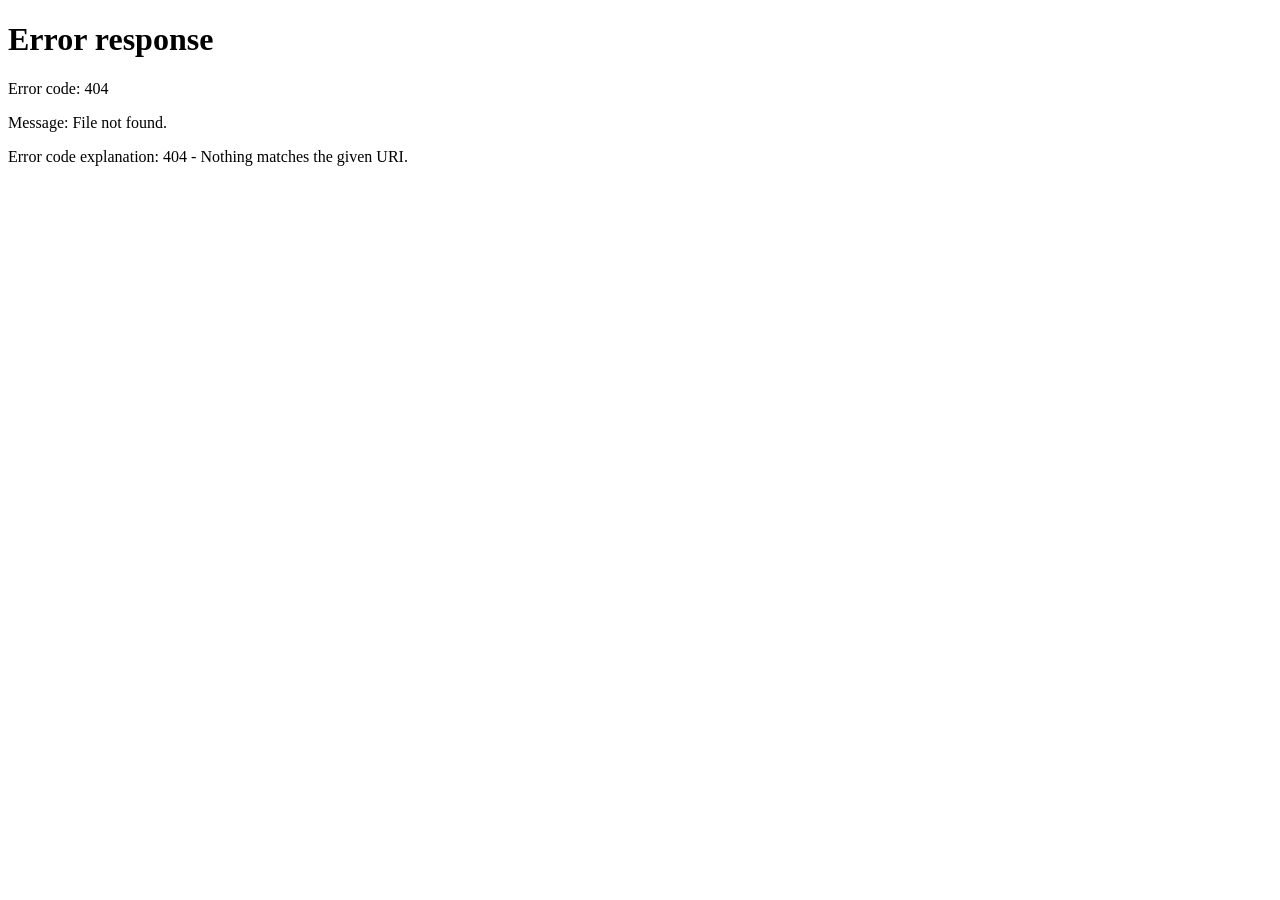
==== commit 923be504: "Debugging dashboard templates" ====
--- a/templates/admin_dashboard.html
+++ b/templates/admin_dashboard.html
@@ -3,7 +3,10 @@
 <html lang="en">
 <head>
     <meta charset="UTF-8">
-    <meta name="viewport" content="width=device-width, initial-scale=1.0">
+    <meta name="viewport" content="width=device-width, initial-scale=1.0, maximum-scale=5.0, user-scalable=yes">
+    <meta name="mobile-web-app-capable" content="yes">
+    <meta name="apple-mobile-web-app-capable" content="yes">
+    <meta name="apple-mobile-web-app-status-bar-style" content="black-translucent">
     <title>Admin Dashboard - Salary Management System</title>
     <link rel="icon" type="image/jpeg" href="/static/images/logo.jpg">
     <style>
@@ -142,6 +145,138 @@
             background: rgba(239, 68, 68, 0.2);
             border-color: rgba(239, 68, 68, 0.5);
             color: #ef4444;
+        }
+
+        /* Notification Toast Styles */
+        .notification-container {
+            position: fixed;
+            top: 20px;
+            right: 20px;
+            z-index: 10000;
+            display: flex;
+            flex-direction: column;
+            gap: 12px;
+            max-width: 400px;
+        }
+
+        .notification-toast {
+            background: var(--card-bg);
+            border: 1px solid var(--border-subtle);
+            border-radius: 12px;
+            padding: 16px;
+            box-shadow: 0 8px 24px rgba(0, 0, 0, 0.4);
+            backdrop-filter: blur(12px);
+            animation: slideInRight 0.3s ease-out;
+            display: flex;
+            align-items: flex-start;
+            gap: 12px;
+            min-width: 300px;
+        }
+
+        .notification-toast.success {
+            border-left: 4px solid var(--success);
+        }
+
+        .notification-toast.info {
+            border-left: 4px solid var(--primary);
+        }
+
+        .notification-toast.warning {
+            border-left: 4px solid #f59e0b;
+        }
+
+        .notification-icon {
+            font-size: 24px;
+            flex-shrink: 0;
+        }
+
+        .notification-content {
+            flex: 1;
+        }
+
+        .notification-title {
+            font-size: 14px;
+            font-weight: 600;
+            margin-bottom: 4px;
+            color: var(--text-main);
+        }
+
+        .notification-message {
+            font-size: 12px;
+            color: var(--text-muted);
+            line-height: 1.4;
+        }
+
+        .notification-close {
+            background: transparent;
+            border: none;
+            color: var(--text-muted);
+            cursor: pointer;
+            font-size: 18px;
+            padding: 0;
+            width: 20px;
+            height: 20px;
+            display: flex;
+            align-items: center;
+            justify-content: center;
+            flex-shrink: 0;
+            transition: color 0.2s;
+        }
+
+        .notification-close:hover {
+            color: var(--text-main);
+        }
+
+        @keyframes slideInRight {
+            from {
+                transform: translateX(100%);
+                opacity: 0;
+            }
+            to {
+                transform: translateX(0);
+                opacity: 1;
+            }
+        }
+
+        @keyframes slideOutRight {
+            from {
+                transform: translateX(0);
+                opacity: 1;
+            }
+            to {
+                transform: translateX(100%);
+                opacity: 0;
+            }
+        }
+
+        .notification-toast.removing {
+            animation: slideOutRight 0.3s ease-out forwards;
+        }
+
+        /* Badge for pending count */
+        .pending-badge {
+            display: inline-flex;
+            align-items: center;
+            justify-content: center;
+            min-width: 20px;
+            height: 20px;
+            padding: 0 6px;
+            background: var(--danger);
+            color: white;
+            border-radius: 10px;
+            font-size: 11px;
+            font-weight: 600;
+            margin-left: 8px;
+            animation: pulse 2s infinite;
+        }
+
+        @keyframes pulse {
+            0%, 100% {
+                opacity: 1;
+            }
+            50% {
+                opacity: 0.7;
+            }
         }
 
         .logout-btn {
@@ -652,40 +787,262 @@
             display: block;
         }
 
+        /* Mobile-first responsive design */
         @media (max-width: 960px) {
             .main-grid {
                 grid-template-columns: minmax(0, 1fr);
             }
         }
 
-        @media (max-width: 640px) {
+        @media (max-width: 768px) {
             .dashboard-root {
-                padding: 16px;
+                padding: 12px;
             }
 
             .dashboard-shell {
-                padding: 14px;
+                padding: 12px;
+                border-radius: 16px;
             }
 
             .top-bar {
                 flex-direction: column;
                 align-items: flex-start;
+                gap: 12px;
+            }
+
+            .brand-title {
+                font-size: 16px;
+            }
+
+            .brand-subtitle {
+                font-size: 11px;
+            }
+
+            .top-actions {
+                width: 100%;
+                flex-wrap: wrap;
+                gap: 8px;
+            }
+
+            .logout-btn {
+                font-size: 12px;
+                padding: 8px 14px;
             }
 
             .main-grid {
                 gap: 12px;
             }
 
+            .panel {
+                padding: 14px 12px 16px;
+                border-radius: 16px;
+            }
+
+            .panel-title {
+                font-size: 14px;
+            }
+
+            .panel-subtitle {
+                font-size: 10px;
+            }
+
             .form-grid {
                 grid-template-columns: minmax(0, 1fr);
             }
 
             .stats-row {
                 grid-template-columns: minmax(0, 1fr);
-            }
-
-            .details-grid {
-                grid-template-columns: minmax(0, 1fr) !important;
+                gap: 8px;
+            }
+
+            .stat-card {
+                padding: 12px;
+            }
+
+            .tabs {
+                flex-wrap: wrap;
+                width: 100%;
+            }
+
+            .tab {
+                font-size: 11px;
+                padding: 8px 12px;
+                flex: 1;
+                min-width: 0;
+            }
+
+            .sub-tabs {
+                flex-wrap: wrap;
+                width: 100%;
+            }
+
+            .sub-tab {
+                font-size: 11px;
+                padding: 6px 10px;
+                flex: 1;
+                min-width: 0;
+            }
+
+            .table-wrapper.scrollable {
+                max-height: 400px;
+                overflow-x: auto;
+                -webkit-overflow-scrolling: touch;
+            }
+
+            table {
+                font-size: 11px;
+            }
+
+            th, td {
+                padding: 6px 8px;
+                min-width: 80px;
+            }
+
+            .btn {
+                padding: 10px 16px;
+                font-size: 12px;
+                min-height: 44px; /* Better touch target */
+            }
+
+            .notification-container {
+                top: 10px;
+                right: 10px;
+                left: 10px;
+                max-width: none;
+            }
+
+            .notification-toast {
+                min-width: auto;
+                width: 100%;
+            }
+        }
+
+        @media (max-width: 480px) {
+            .dashboard-root {
+                padding: 8px;
+            }
+
+            .dashboard-shell {
+                padding: 10px;
+                border-radius: 12px;
+            }
+
+            .brand-logo {
+                width: 36px;
+                height: 36px;
+            }
+
+            .brand-title {
+                font-size: 14px;
+            }
+
+            .top-actions {
+                flex-direction: column;
+                align-items: stretch;
+            }
+
+            .logout-btn {
+                width: 100%;
+                justify-content: center;
+            }
+
+            .panel {
+                padding: 12px 10px 14px;
+            }
+
+            .panel-header {
+                flex-direction: column;
+                align-items: flex-start;
+                gap: 10px;
+            }
+
+            .tabs {
+                width: 100%;
+            }
+
+            .tab {
+                font-size: 10px;
+                padding: 6px 10px;
+            }
+
+            .sub-tabs {
+                width: 100%;
+            }
+
+            .sub-tab {
+                font-size: 10px;
+                padding: 5px 8px;
+            }
+
+            .form-input,
+            .form-select {
+                font-size: 16px; /* Prevents zoom on iOS */
+                padding: 12px;
+            }
+
+            .form-label {
+                font-size: 10px;
+            }
+
+            .btn {
+                width: 100%;
+                justify-content: center;
+                padding: 12px 16px;
+                min-height: 48px;
+            }
+
+            .actions-row {
+                flex-direction: column;
+                gap: 8px;
+            }
+
+            .stats-row {
+                gap: 6px;
+            }
+
+            .stat-card {
+                padding: 10px;
+            }
+
+            .stat-value {
+                font-size: 14px;
+            }
+
+            table {
+                font-size: 10px;
+            }
+
+            th, td {
+                padding: 5px 6px;
+                font-size: 10px;
+            }
+
+            table .btn {
+                font-size: 10px;
+                padding: 6px 10px;
+                min-height: 36px;
+            }
+
+            .table-wrapper.scrollable {
+                max-height: 300px;
+            }
+        }
+
+        /* Touch-friendly improvements */
+        @media (hover: none) and (pointer: coarse) {
+            .btn {
+                min-height: 44px;
+            }
+
+            .tab,
+            .sub-tab {
+                min-height: 36px;
+            }
+
+            .form-input,
+            .form-select,
+            .form-textarea {
+                min-height: 44px;
             }
         }
     </style>
@@ -736,12 +1093,12 @@
                             </div>
                             <div class="stat-card">
                                 <div class="stat-label">Total Used Salary</div>
-                                <div class="stat-value amount-negative" id="statTotalUsed">$0.00</div>
+                                <div class="stat-value amount-negative" id="statTotalUsed">KSH 0.00</div>
                                 <div class="stat-sub">Bills + Approved Advances</div>
                             </div>
                             <div class="stat-card">
                                 <div class="stat-label">Total Remaining Salary</div>
-                                <div class="stat-value amount-positive" id="statTotalRemaining">$0.00</div>
+                                <div class="stat-value amount-positive" id="statTotalRemaining">KSH 0.00</div>
                                 <div class="stat-sub">After deductions</div>
                             </div>
                         </div>
@@ -767,9 +1124,16 @@
                     <!-- Details tab with sub-tabs for advances, bills, and off days -->
                     <div id="detailsTab" class="tab-content">
                         <div class="sub-tabs" style="margin-bottom: 16px;">
-                            <button class="sub-tab active" data-sub-tab="advancesSubTab">Advances</button>
+                            <button class="sub-tab active" data-sub-tab="advancesSubTab">
+                                Advances
+                                <span id="advancesPendingBadge" class="pending-badge" style="display: none;">0</span>
+                            </button>
                             <button class="sub-tab" data-sub-tab="billsSubTab">Bills</button>
-                            <button class="sub-tab" data-sub-tab="offDaysSubTab">Off Days</button>
+                            <button class="sub-tab" data-sub-tab="offDaysSubTab">
+                                Off Days
+                                <span id="offDaysPendingBadge" class="pending-badge" style="display: none;">0</span>
+                            </button>
+                            <button class="sub-tab" data-sub-tab="salaryPaymentsSubTab">Salary Payments</button>
                         </div>
 
                         <!-- Advances sub-tab -->
@@ -825,6 +1189,27 @@
                                             <th>Days Worked (Month)</th>
                                             <th>Total Days</th>
                                             <th>Status</th>
+                                            <th>Actions</th>
+                                        </tr>
+                                    </thead>
+                                    <tbody>
+                                        <!-- Filled by JavaScript -->
+                                    </tbody>
+                                </table>
+                            </div>
+                        </div>
+
+                        <!-- Salary Payments sub-tab -->
+                        <div id="salaryPaymentsSubTab" class="sub-tab-content">
+                            <div class="table-wrapper scrollable">
+                                <table id="salaryPaymentsTable">
+                                    <thead>
+                                        <tr>
+                                            <th>Employee</th>
+                                            <th>Base Salary</th>
+                                            <th>Used Salary</th>
+                                            <th>Remaining Salary</th>
+                                            <th>Payment Date</th>
                                             <th>Actions</th>
                                         </tr>
                                     </thead>
@@ -933,7 +1318,34 @@
         </div>
     </div>
 
+    <!-- Notification Container -->
+    <div id="notificationContainer" class="notification-container"></div>
+
     <script>
+        // ========================================
+        // AUTHENTICATION CHECK - Must be first!
+        // ========================================
+        (function() {
+            // Check if user is logged in
+            const loggedIn = sessionStorage.getItem('loggedIn') === 'true' || localStorage.getItem('rememberMe') === 'true';
+            const userRole = sessionStorage.getItem('userRole') || localStorage.getItem('userRole');
+            const requiredRole = 'admin';
+            
+            if (!loggedIn || !userRole) {
+                // Not logged in - redirect to login
+                window.location.href = '/login';
+                return;
+            }
+            
+            // Check if user has the required role for this dashboard
+            if (userRole.toLowerCase() !== requiredRole.toLowerCase()) {
+                // Wrong role - redirect to login with error message
+                sessionStorage.setItem('authError', `Access denied. This dashboard requires ${requiredRole} role, but you are logged in as ${userRole}.`);
+                window.location.href = '/login';
+                return;
+            }
+        })();
+        
         const API_BASE = window.location.origin.startsWith('http')
             ? window.location.origin
             : 'http://localhost:8000';
@@ -941,11 +1353,25 @@
         let salaryRows = [];
         let allEmployees = [];
         let allOffDays = [];
+        let allAdvances = [];
         let lastUpdatedOffDayId = null;
+        let lastUpdatedAdvanceId = null;
+        
+        // Track known request IDs for detecting new requests
+        let knownAdvanceIds = new Set();
+        let knownOffDayIds = new Set();
+        
+        // Polling interval (5 seconds)
+        let pollingInterval = null;
+        const POLL_INTERVAL_MS = 5000;
 
         function formatCurrency(value) {
             const num = Number(value) || 0;
-            return '$' + num.toFixed(2);
+            // Show negative sign for negative values
+            if (num < 0) {
+                return '-KSH ' + Math.abs(num).toLocaleString('en-US', { minimumFractionDigits: 2, maximumFractionDigits: 2 });
+            }
+            return 'KSH ' + num.toLocaleString('en-US', { minimumFractionDigits: 2, maximumFractionDigits: 2 });
         }
 
         function computeSalaryStats(rows) {
@@ -969,7 +1395,7 @@
                 const tr = document.createElement('tr');
                 const remaining = parseFloat(row.remaining_salary || 0);
                 const remainingClass = remaining < 0 ? 'amount-negative' : 'amount-positive';
-                const remainingDisplay = remaining < 0 ? `-$${Math.abs(remaining).toFixed(2)}` : formatCurrency(row.remaining_salary);
+                const remainingDisplay = formatCurrency(row.remaining_salary);
                 
                 tr.innerHTML = `
                     <td>${row.first_name} ${row.last_name}</td>
@@ -986,7 +1412,7 @@
             document.getElementById('statTotalUsed').textContent = formatCurrency(stats.totalUsed);
             const totalRemaining = stats.totalRemaining;
             const totalRemainingClass = totalRemaining < 0 ? 'amount-negative' : 'amount-positive';
-            const totalRemainingDisplay = totalRemaining < 0 ? `-$${Math.abs(totalRemaining).toFixed(2)}` : formatCurrency(totalRemaining);
+            const totalRemainingDisplay = formatCurrency(totalRemaining);
             const totalRemainingEl = document.getElementById('statTotalRemaining');
             totalRemainingEl.textContent = totalRemainingDisplay;
             totalRemainingEl.className = 'stat-value ' + totalRemainingClass;
@@ -1008,6 +1434,134 @@
             }
         }
 
+        async function loadSalaryPayments() {
+            try {
+                // Load employees if not already loaded (needed for admin ID)
+                if (!allEmployees || allEmployees.length === 0) {
+                    await loadEmployeesForVerification();
+                }
+                // Reuse salary summary data for the payments table
+                if (!salaryRows || salaryRows.length === 0) {
+                    await loadSalarySummary();
+                }
+                renderSalaryPaymentsTable();
+            } catch (err) {
+                console.error('Error loading salary payments:', err);
+                renderSalaryPaymentsTable();
+            }
+        }
+
+        function renderSalaryPaymentsTable() {
+            const tbody = document.querySelector('#salaryPaymentsTable tbody');
+            if (!tbody) return;
+            
+            tbody.innerHTML = '';
+            
+            if (!salaryRows || salaryRows.length === 0) {
+                tbody.innerHTML = '<tr><td colspan="6" style="text-align: center; padding: 20px; color: var(--text-muted);">No employees found</td></tr>';
+                return;
+            }
+            
+            salaryRows.forEach(row => {
+                const tr = document.createElement('tr');
+                const remaining = parseFloat(row.remaining_salary || 0);
+                const remainingClass = remaining < 0 ? 'amount-negative' : 'amount-positive';
+                const remainingDisplay = formatCurrency(row.remaining_salary);
+                
+                // Get current logged-in admin ID from session storage
+                let adminId = null;
+                const loggedInEmployeeIdStr = sessionStorage.getItem('employeeId') || localStorage.getItem('employeeId');
+                if (loggedInEmployeeIdStr) {
+                    const loggedInEmployeeId = parseInt(loggedInEmployeeIdStr, 10);
+                    if (!isNaN(loggedInEmployeeId)) {
+                        const loggedInUser = allEmployees.find(e => e.id === loggedInEmployeeId);
+                        if (loggedInUser && loggedInUser.role && loggedInUser.role.toLowerCase() === 'admin') {
+                            adminId = loggedInUser.id;
+                        }
+                    }
+                }
+                
+                // Fallback: Find any admin from employees list if current user not found or not admin
+                if (!adminId) {
+                    const admin = allEmployees.find(e => e.role && e.role.toLowerCase() === 'admin');
+                    adminId = admin ? admin.id : null;
+                }
+                
+                if (!adminId) {
+                    console.error('No admin found to record salary payment. Current user must be an admin.');
+                }
+                
+                // Escape single quotes in names for onclick handler
+                const safeFirstName = (row.first_name || '').replace(/'/g, "\\'").replace(/"/g, '&quot;');
+                const safeLastName = (row.last_name || '').replace(/'/g, "\\'").replace(/"/g, '&quot;');
+                const employeeFullName = `${safeFirstName} ${safeLastName}`;
+                
+                const isDisabled = !adminId || remaining <= 0;
+                const disabledAttr = isDisabled ? 'disabled style="opacity: 0.5;"' : '';
+                const titleAttr = !adminId ? 'title="Admin ID not found. Please log in as an admin."' : '';
+                const onclickAttr = !isDisabled ? `onclick="paySalary(${row.employee_id}, ${adminId}, '${employeeFullName}')"` : '';
+                
+                tr.innerHTML = `
+                    <td>${row.first_name} ${row.last_name}</td>
+                    <td>${formatCurrency(row.salary)}</td>
+                    <td class="amount-negative">${formatCurrency(row.used_salary)}</td>
+                    <td class="${remainingClass}">${remainingDisplay}</td>
+                    <td>-</td>
+                    <td>
+                        <button class="btn btn-success" ${disabledAttr} ${titleAttr} ${onclickAttr}>
+                            Pay Salary
+                        </button>
+                    </td>
+                `;
+                tbody.appendChild(tr);
+            });
+        }
+
+        async function paySalary(employeeId, adminId, employeeName) {
+            // Validate adminId is a valid number
+            const adminIdNum = parseInt(adminId, 10);
+            if (!adminId || isNaN(adminIdNum) || adminIdNum <= 0) {
+                showNotification('error', 'Permission Error', 'Admin ID not found. Please log in as an admin to record salary payments.');
+                console.error('Invalid adminId:', adminId);
+                return;
+            }
+            
+            if (!confirm(`Are you sure you want to pay salary for ${employeeName}? This will reset their used salary to 0.`)) {
+                return;
+            }
+            
+            try {
+                const res = await fetch(`${API_BASE}/api/salary-payments`, {
+                    method: 'POST',
+                    headers: {
+                        'Content-Type': 'application/json',
+                    },
+                    body: JSON.stringify({
+                        employee_id: parseInt(employeeId, 10),
+                        admin_id: adminIdNum, // Use parsed admin ID
+                        amount_paid: null, // Will pay remaining salary automatically
+                        payment_date: null, // Will use today
+                        notes: null
+                    })
+                });
+                
+                if (!res.ok) {
+                    const errorData = await res.json();
+                    throw new Error(errorData.detail || `Failed to pay salary (${res.status})`);
+                }
+                
+                const payment = await res.json();
+                showNotification('success', 'Salary Paid', `Salary payment recorded for ${employeeName}. Amount: ${formatCurrency(payment.amount_paid)}`);
+                
+                // Reload salary summary and payments table
+                await loadSalarySummary();
+                await loadSalaryPayments();
+            } catch (err) {
+                console.error('Error paying salary:', err);
+                showNotification('error', 'Payment Failed', err.message || 'Failed to record salary payment');
+            }
+        }
+
         async function loadEmployeesForVerification() {
             try {
                 const res = await fetch(`${API_BASE}/api/employees`);
@@ -1017,16 +1571,48 @@
                 const data = await res.json();
                 allEmployees = Array.isArray(data) ? data : [];
 
+                console.log('Loaded employees:', allEmployees); // Debug log
+
                 const select = document.getElementById('verifyUserSelect');
+                if (!select) {
+                    console.error('verifyUserSelect element not found');
+                    return;
+                }
+                
                 select.innerHTML = '<option value=\"\">Choose an employee</option>';
+                
+                if (allEmployees.length === 0) {
+                    const opt = document.createElement('option');
+                    opt.value = '';
+                    opt.textContent = 'No employees found';
+                    opt.disabled = true;
+                    select.appendChild(opt);
+                    return;
+                }
+                
                 allEmployees.forEach(emp => {
+                    // Handle role - it might be an enum object or string
+                    let roleValue = emp.role;
+                    if (typeof emp.role === 'object' && emp.role !== null) {
+                        roleValue = emp.role.value || emp.role.name || 'unknown';
+                    }
+                    
+                    // Ensure we have the required fields
+                    const firstName = emp.first_name || 'Unknown';
+                    const lastName = emp.last_name || '';
+                    const role = roleValue || 'unknown';
+                    
                     const opt = document.createElement('option');
                     opt.value = emp.id;
-                    opt.textContent = `${emp.first_name} ${emp.last_name} (${emp.role})`;
+                    opt.textContent = `${firstName} ${lastName} (${role})`;
                     select.appendChild(opt);
                 });
             } catch (err) {
                 console.error('Error loading employees for verification:', err);
+                const select = document.getElementById('verifyUserSelect');
+                if (select) {
+                    select.innerHTML = '<option value=\"\">Error loading employees</option>';
+                }
             }
         }
 
@@ -1104,8 +1690,17 @@
                 return;
             }
 
-            roleEl.textContent = emp.role.charAt(0).toUpperCase() + emp.role.slice(1);
-            roleEl.className = `pill pill-role ${emp.role}`;
+            // Handle role - it might be an enum object or string
+            let roleValue = emp.role;
+            if (typeof emp.role === 'object' && emp.role !== null) {
+                roleValue = emp.role.value || emp.role.name || 'unknown';
+            }
+            
+            // Ensure role is a string
+            roleValue = String(roleValue || 'unknown').toLowerCase();
+            
+            roleEl.textContent = roleValue.charAt(0).toUpperCase() + roleValue.slice(1);
+            roleEl.className = `pill pill-role ${roleValue}`;
 
             // Fetch existing PIN from database
             try {
@@ -1189,9 +1784,7 @@
                 });
         }
 
-        let allAdvances = [];
         let allBills = [];
-        let lastUpdatedAdvanceId = null;
 
         function formatDate(dateString) {
             if (!dateString) return 'N/A';
@@ -1300,19 +1893,43 @@
             });
         }
 
-        async function loadAdvances() {
+        async function loadAdvances(showNotifications = true) {
             try {
                 const res = await fetch(`${API_BASE}/api/admin/advances`);
                 if (!res.ok) {
                     throw new Error(`Failed to load advances (${res.status})`);
                 }
                 const data = await res.json();
-                allAdvances = Array.isArray(data) ? data : [];
+                const newAdvances = Array.isArray(data) ? data : [];
+                
+                // Detect new pending advances
+                if (showNotifications && knownAdvanceIds.size > 0) {
+                    const newPendingAdvances = newAdvances.filter(adv => {
+                        return adv.status === 'pending' && !knownAdvanceIds.has(adv.id);
+                    });
+                    
+                    if (newPendingAdvances.length > 0) {
+                        newPendingAdvances.forEach(adv => {
+                            showNotification(
+                                'info',
+                                'New Advance Request',
+                                `${adv.employee_name} requested an advance of ${formatCurrency(adv.amount_for_advance)}`
+                            );
+                        });
+                    }
+                }
+                
+                // Update known IDs
+                newAdvances.forEach(adv => knownAdvanceIds.add(adv.id));
+                
+                allAdvances = newAdvances;
                 renderAdvancesTable();
+                updatePendingBadges();
             } catch (err) {
                 console.error('Error loading advances:', err);
                 allAdvances = [];
                 renderAdvancesTable();
+                updatePendingBadges();
             }
         }
 
@@ -1380,19 +1997,43 @@
             });
         }
 
-        async function loadOffDays() {
+        async function loadOffDays(showNotifications = true) {
             try {
                 const res = await fetch(`${API_BASE}/api/admin/off-days`);
                 if (!res.ok) {
                     throw new Error(`Failed to load off days (${res.status})`);
                 }
                 const data = await res.json();
-                allOffDays = Array.isArray(data) ? data : [];
+                const newOffDays = Array.isArray(data) ? data : [];
+                
+                // Detect new pending off days
+                if (showNotifications && knownOffDayIds.size > 0) {
+                    const newPendingOffDays = newOffDays.filter(offDay => {
+                        return offDay.status === 'pending' && !knownOffDayIds.has(offDay.id);
+                    });
+                    
+                    if (newPendingOffDays.length > 0) {
+                        newPendingOffDays.forEach(offDay => {
+                            showNotification(
+                                'info',
+                                'New Off Day Request',
+                                `${offDay.employee_name} requested ${offDay.day_count} day(s) off`
+                            );
+                        });
+                    }
+                }
+                
+                // Update known IDs
+                newOffDays.forEach(offDay => knownOffDayIds.add(offDay.id));
+                
+                allOffDays = newOffDays;
                 renderOffDaysTable();
+                updatePendingBadges();
             } catch (err) {
                 console.error('Error loading off days:', err);
                 allOffDays = [];
                 renderOffDaysTable();
+                updatePendingBadges();
             }
         }
 
@@ -1432,7 +2073,7 @@
                 
                 // Show appropriate message
                 if (wasAutoRejected) {
-                    alert(`⚠️ ADVANCE AUTO-REJECTED: ${updatedAdvance.approval_notes}\n\nThe advance could not be approved due to insufficient remaining salary.`);
+                    showNotification('warning', 'Advance Auto-Rejected', updatedAdvance.approval_notes || 'The advance could not be approved due to insufficient remaining salary.');
                 } else if (updatedAdvance.status === 'approved') {
                     alert('✅ Advance request approved successfully! Status and timestamp have been updated.');
                 } else {
@@ -1612,10 +2253,90 @@
                             loadBills();
                         } else if (targetId === 'offDaysSubTab') {
                             loadOffDays();
+                        } else if (targetId === 'salaryPaymentsSubTab') {
+                            loadSalaryPayments();
                         }
                     }
                 });
             });
+        }
+
+        // Notification system
+        function showNotification(type, title, message, duration = 5000) {
+            const container = document.getElementById('notificationContainer');
+            const toast = document.createElement('div');
+            toast.className = `notification-toast ${type}`;
+            
+            const icons = {
+                success: '✅',
+                info: '🔔',
+                warning: '⚠️'
+            };
+            
+            toast.innerHTML = `
+                <div class="notification-icon">${icons[type] || 'ℹ️'}</div>
+                <div class="notification-content">
+                    <div class="notification-title">${title}</div>
+                    <div class="notification-message">${message}</div>
+                </div>
+                <button class="notification-close" onclick="this.parentElement.remove()">×</button>
+            `;
+            
+            container.appendChild(toast);
+            
+            // Auto-remove after duration
+            setTimeout(() => {
+                toast.classList.add('removing');
+                setTimeout(() => toast.remove(), 300);
+            }, duration);
+        }
+        
+        // Update pending badges
+        function updatePendingBadges() {
+            const pendingAdvances = allAdvances.filter(adv => adv.status === 'pending').length;
+            const pendingOffDays = allOffDays.filter(offDay => offDay.status === 'pending').length;
+            
+            const advancesBadge = document.getElementById('advancesPendingBadge');
+            const offDaysBadge = document.getElementById('offDaysPendingBadge');
+            
+            if (advancesBadge) {
+                if (pendingAdvances > 0) {
+                    advancesBadge.textContent = pendingAdvances;
+                    advancesBadge.style.display = 'inline-flex';
+                } else {
+                    advancesBadge.style.display = 'none';
+                }
+            }
+            
+            if (offDaysBadge) {
+                if (pendingOffDays > 0) {
+                    offDaysBadge.textContent = pendingOffDays;
+                    offDaysBadge.style.display = 'inline-flex';
+                } else {
+                    offDaysBadge.style.display = 'none';
+                }
+            }
+        }
+        
+        // Start polling for updates
+        function startPolling() {
+            // Initial load without notifications
+            loadAdvances(false);
+            loadOffDays(false);
+            
+            // Set up polling interval
+            pollingInterval = setInterval(() => {
+                loadAdvances(true);  // Show notifications for new requests
+                loadOffDays(true);
+            }, POLL_INTERVAL_MS);
+        }
+        
+        // Stop polling
+        function stopPolling() {
+            if (pollingInterval) {
+                clearInterval(pollingInterval);
+                pollingInterval = null;
+            }
         }
 
         document.addEventListener('DOMContentLoaded', () => {
@@ -1625,6 +2346,23 @@
             document.getElementById('addUserForm').addEventListener('submit', handleAddUser);
             document.getElementById('verifyUserSelect').addEventListener('change', updateVerifyUserRole);
             document.getElementById('userVerificationForm').addEventListener('submit', handleUserVerification);
+            
+            // Start polling for real-time updates
+            startPolling();
+        });
+        
+        // Stop polling when page is hidden (tab switch, minimize, etc.)
+        document.addEventListener('visibilitychange', () => {
+            if (document.hidden) {
+                stopPolling();
+            } else {
+                startPolling();
+            }
+        });
+        
+        // Stop polling when page is unloaded
+        window.addEventListener('beforeunload', () => {
+            stopPolling();
         });
     </script>
 </body>
